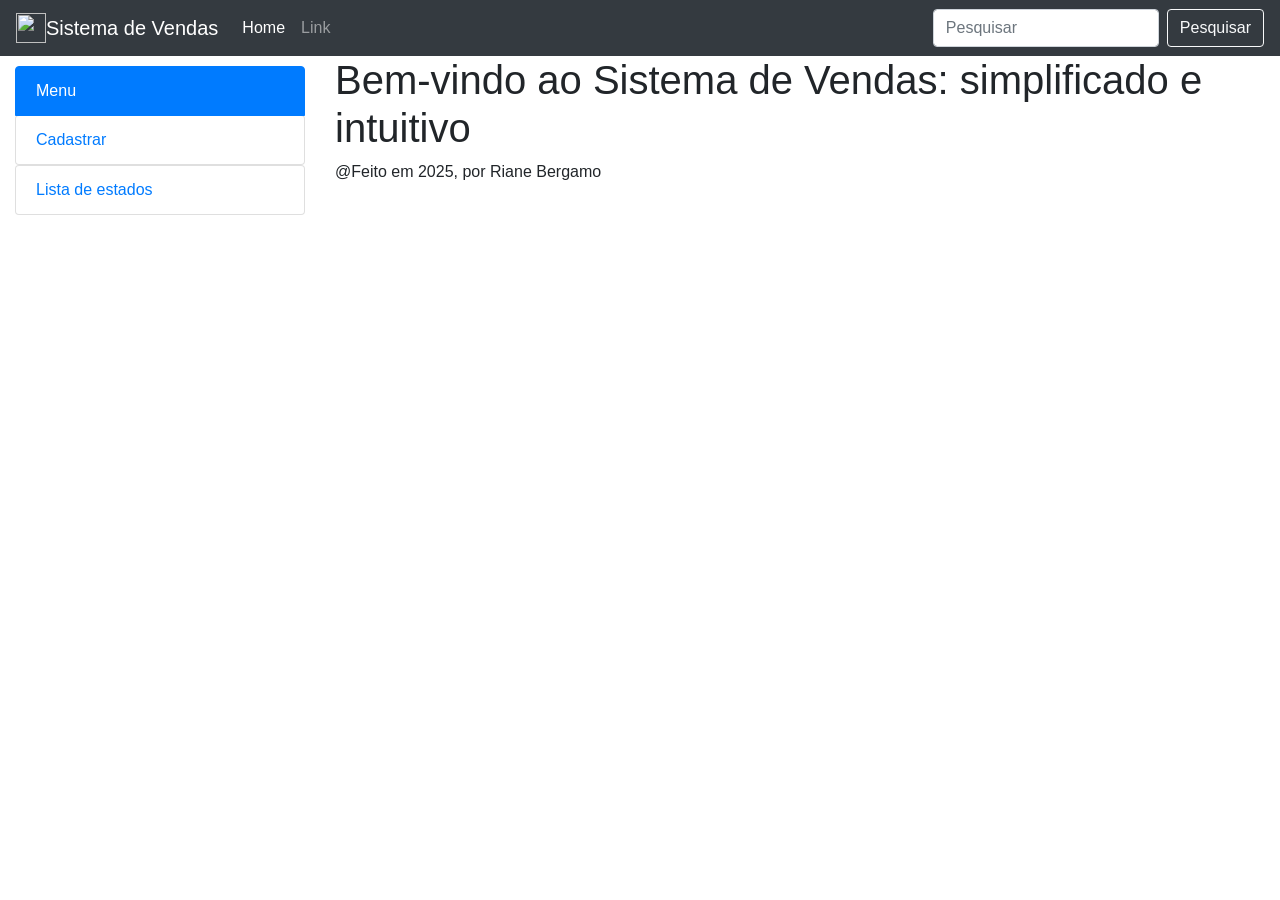
==== src/main/resources/templates/administrativo/home.html @ 01ae9f4f "front end com bootstrap" ====
<!DOCTYPE html>
<html lang="pt-br">
<head>
    <!-- Meta tags Obrigatórias -->
    <meta charset="utf-8">
    <meta name="viewport" content="width=device-width, initial-scale=1, shrink-to-fit=no">

    <!-- Bootstrap CSS -->
    <link rel="stylesheet" href="https://stackpath.bootstrapcdn.com/bootstrap/4.1.3/css/bootstrap.min.css" integrity="sha384-MCw98/SFnGE8fJT3GXwEOngsV7Zt27NXFoaoApmYm81iuXoPkFOJwJ8ERdknLPMO" crossorigin="anonymous">

    <title>HOME</title>

</head>
<body>

<nav class="navbar navbar-expand-lg navbar-dark bg-dark">

    <!-- Logo: Imagem e texto -->
    <img src="https://png.pngtree.com/png-vector/20220519/ourmid/pngtree-white-triangle-shape-realistic-button-png-image_4689259.png"
         width="30" height="30" class="d-inline-block align-top" alt=""></a>

    <a class="navbar-brand" href="#">Sistema de Vendas</a>
    <button class="navbar-toggler" type="button" data-toggle="collapse" data-target="#conteudoNavbarSuportado" aria-controls="conteudoNavbarSuportado" aria-expanded="false" aria-label="Alterna navegação">
        <span class="navbar-toggler-icon"></span>
    </button>

    <div class="collapse navbar-collapse" id="conteudoNavbarSuportado">
        <ul class="navbar-nav mr-auto">
            <li class="nav-item active">
                <a class="nav-link" href="#">Home <span class="sr-only">(página atual)</span></a>
            </li>
            <li class="nav-item">
                <a class="nav-link" href="#">Link</a>
            </li>
        </ul>
        <form class="form-inline my-2 my-lg-0">
            <input class="form-control mr-sm-2" type="search" placeholder="Pesquisar" aria-label="Pesquisar">
            <button class="btn btn-outline-light my-2 my-sm-0" type="submit">Pesquisar</button>
        </form>
    </div>
</nav>

<div class="container-fluid">

    <div class="row">
        <div class="col-md-3">

            <ul class="list-group" style="margin-top: 10px;">
                <li class="list-group-item active">Menu</li>
                <a href="/cadastrar"><li class="list-group-item">Cadastrar</li></a>      <!--cadastro estado-->
                <a href="/listar"><li class="list-group-item">Lista de estados</li></a> <!--lista estado-->
            </ul>

        </div>

        <div class="col-md-9">
            <h1>Bem-vindo ao Sistema de Vendas: simplificado e intuitivo</h1>
            <p> @Feito em 2025, por Riane Bergamo</p>
        </div>
    </div>

</div>


<!-- JavaScript (Opcional) -->
<!-- jQuery primeiro, depois Popper.js, depois Bootstrap JS -->
<script src="https://code.jquery.com/jquery-3.3.1.slim.min.js" integrity="sha384-q8i/X+965DzO0rT7abK41JStQIAqVgRVzpbzo5smXKp4YfRvH+8abtTE1Pi6jizo" crossorigin="anonymous"></script>
<script src="https://cdnjs.cloudflare.com/ajax/libs/popper.js/1.14.3/umd/popper.min.js" integrity="sha384-ZMP7rVo3mIykV+2+9J3UJ46jBk0WLaUAdn689aCwoqbBJiSnjAK/l8WvCWPIPm49" crossorigin="anonymous"></script>
<script src="https://stackpath.bootstrapcdn.com/bootstrap/4.1.3/js/bootstrap.min.js" integrity="sha384-ChfqqxuZUCnJSK3+MXmPNIyE6ZbWh2IMqE241rYiqJxyMiZ6OW/JmZQ5stwEULTy" crossorigin="anonymous"></script>
</body>
</html>
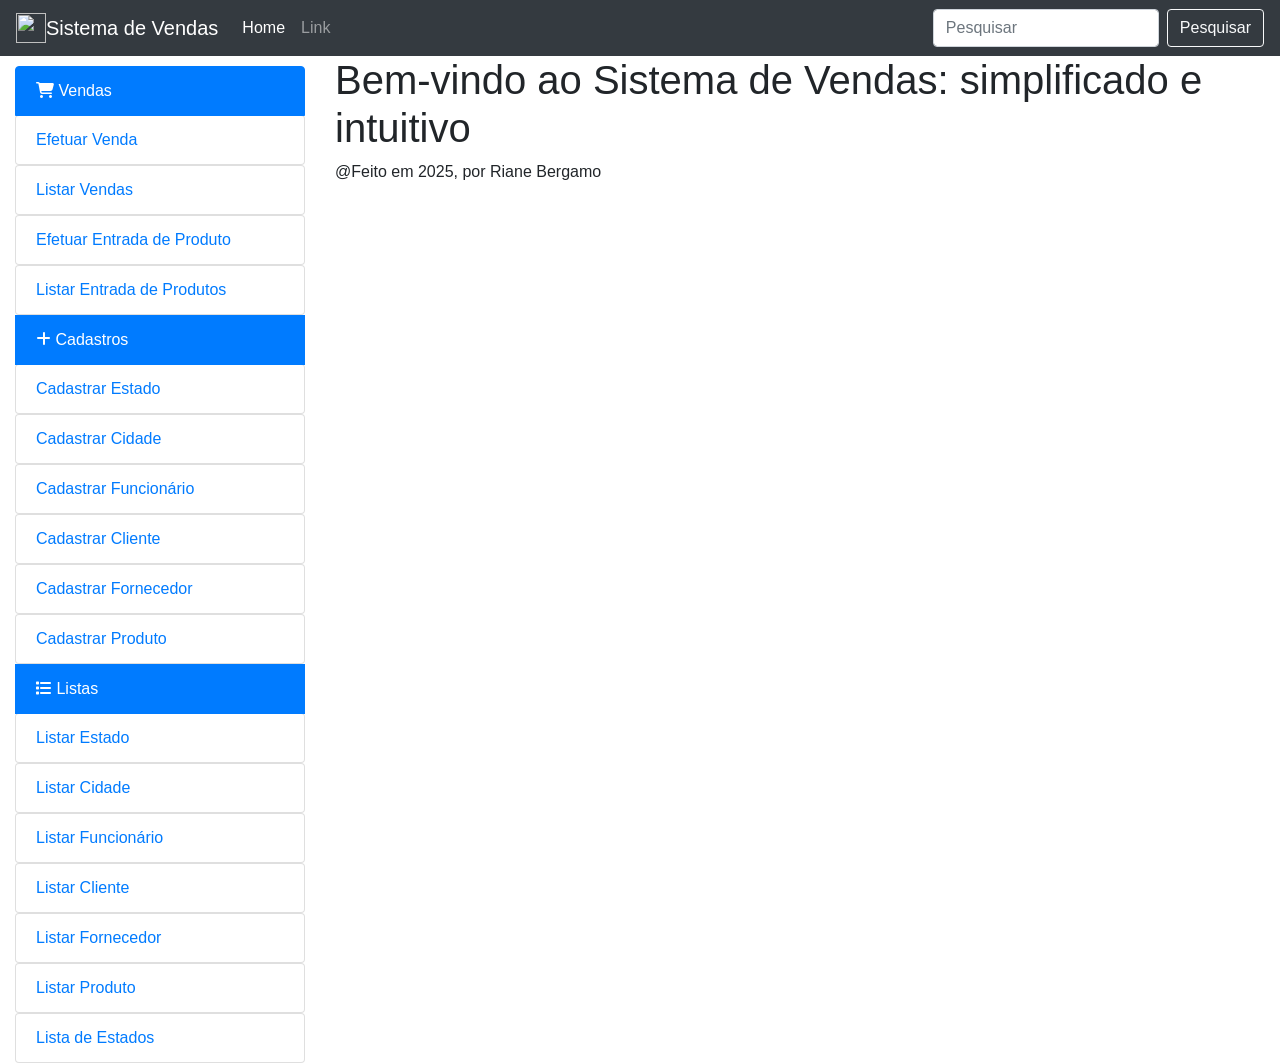
==== commit ff765215: "Fazendo cadastro de cidade" ====
--- a/src/main/resources/templates/administrativo/home.html
+++ b/src/main/resources/templates/administrativo/home.html
@@ -7,6 +7,9 @@
 
     <!-- Bootstrap CSS -->
     <link rel="stylesheet" href="https://stackpath.bootstrapcdn.com/bootstrap/4.1.3/css/bootstrap.min.css" integrity="sha384-MCw98/SFnGE8fJT3GXwEOngsV7Zt27NXFoaoApmYm81iuXoPkFOJwJ8ERdknLPMO" crossorigin="anonymous">
+
+    <!-- font Awesome - Icons-->
+    <link rel="stylesheet" href="https://cdnjs.cloudflare.com/ajax/libs/font-awesome/6.7.2/css/all.min.css" integrity="sha512-Evv84Mr4kqVGRNSgIGL/F/aIDqQb7xQ2vcrdIwxfjThSH8CSR7PBEakCr51Ck+w+/U6swU2Im1vVX0SVk9ABhg==" crossorigin="anonymous" referrerpolicy="no-referrer" />
 
     <title>HOME</title>
 
@@ -46,9 +49,30 @@
         <div class="col-md-3">
 
             <ul class="list-group" style="margin-top: 10px;">
-                <li class="list-group-item active">Menu</li>
-                <a href="/cadastrar"><li class="list-group-item">Cadastrar</li></a>      <!--cadastro estado-->
-                <a href="/listar"><li class="list-group-item">Lista de estados</li></a> <!--lista estado-->
+                <li class="list-group-item active"> <i class="fa-solid fa-cart-shopping"></i> Vendas </li> <!-- Funcionalidades -->
+                <a href="/cadastrarVenda"><li class="list-group-item">Efetuar Venda</li></a>
+                <a href="/listarVenda"><li class="list-group-item">Listar Vendas</li></a>
+                <a href="/cadastrarEstado"><li class="list-group-item">Efetuar Entrada de Produto</li></a>
+                <a href="/ListarEntrada"><li class="list-group-item">Listar Entrada de Produtos</li></a>
+
+
+                <li class="list-group-item active"> <i class="fa-solid fa-plus"></i> Cadastros </li>
+                <a href="/cadastrarEstado"><li class="list-group-item">Cadastrar Estado</li></a>      <!--cadastro estado-->
+                <a href="/cadastrarCidade"><li class="list-group-item">Cadastrar Cidade</li></a>
+                <a href="/cadastrarFuncionario"><li class="list-group-item">Cadastrar Funcionário</li></a>
+                <a href="/cadastrarCliente"><li class="list-group-item">Cadastrar Cliente</li></a>
+                <a href="/cadastrarFornecedor"><li class="list-group-item">Cadastrar Fornecedor</li></a>
+                <a href="/cadastrarProduto"><li class="list-group-item">Cadastrar Produto</li></a>
+
+                <li class="list-group-item active"> <i class="fa-solid fa-list"></i> Listas </li>
+                <a href="/listarEstado"><li class="list-group-item">Listar Estado</li></a>
+                <a href="/listarCidade"><li class="list-group-item">Listar Cidade</li></a>
+                <a href="/listarFuncionario"><li class="list-group-item">Listar Funcionário</li></a>
+                <a href="/listarCliente"><li class="list-group-item">Listar Cliente</li></a>
+                <a href="/listarFornecedor"><li class="list-group-item">Listar Fornecedor</li></a>
+                <a href="/listarProduto"><li class="list-group-item">Listar Produto</li></a>
+
+                <a href="/listarEstado"><li class="list-group-item">Lista de Estados</li></a>
             </ul>
 
         </div>
@@ -67,5 +91,6 @@
 <script src="https://code.jquery.com/jquery-3.3.1.slim.min.js" integrity="sha384-q8i/X+965DzO0rT7abK41JStQIAqVgRVzpbzo5smXKp4YfRvH+8abtTE1Pi6jizo" crossorigin="anonymous"></script>
 <script src="https://cdnjs.cloudflare.com/ajax/libs/popper.js/1.14.3/umd/popper.min.js" integrity="sha384-ZMP7rVo3mIykV+2+9J3UJ46jBk0WLaUAdn689aCwoqbBJiSnjAK/l8WvCWPIPm49" crossorigin="anonymous"></script>
 <script src="https://stackpath.bootstrapcdn.com/bootstrap/4.1.3/js/bootstrap.min.js" integrity="sha384-ChfqqxuZUCnJSK3+MXmPNIyE6ZbWh2IMqE241rYiqJxyMiZ6OW/JmZQ5stwEULTy" crossorigin="anonymous"></script>
+
 </body>
 </html>
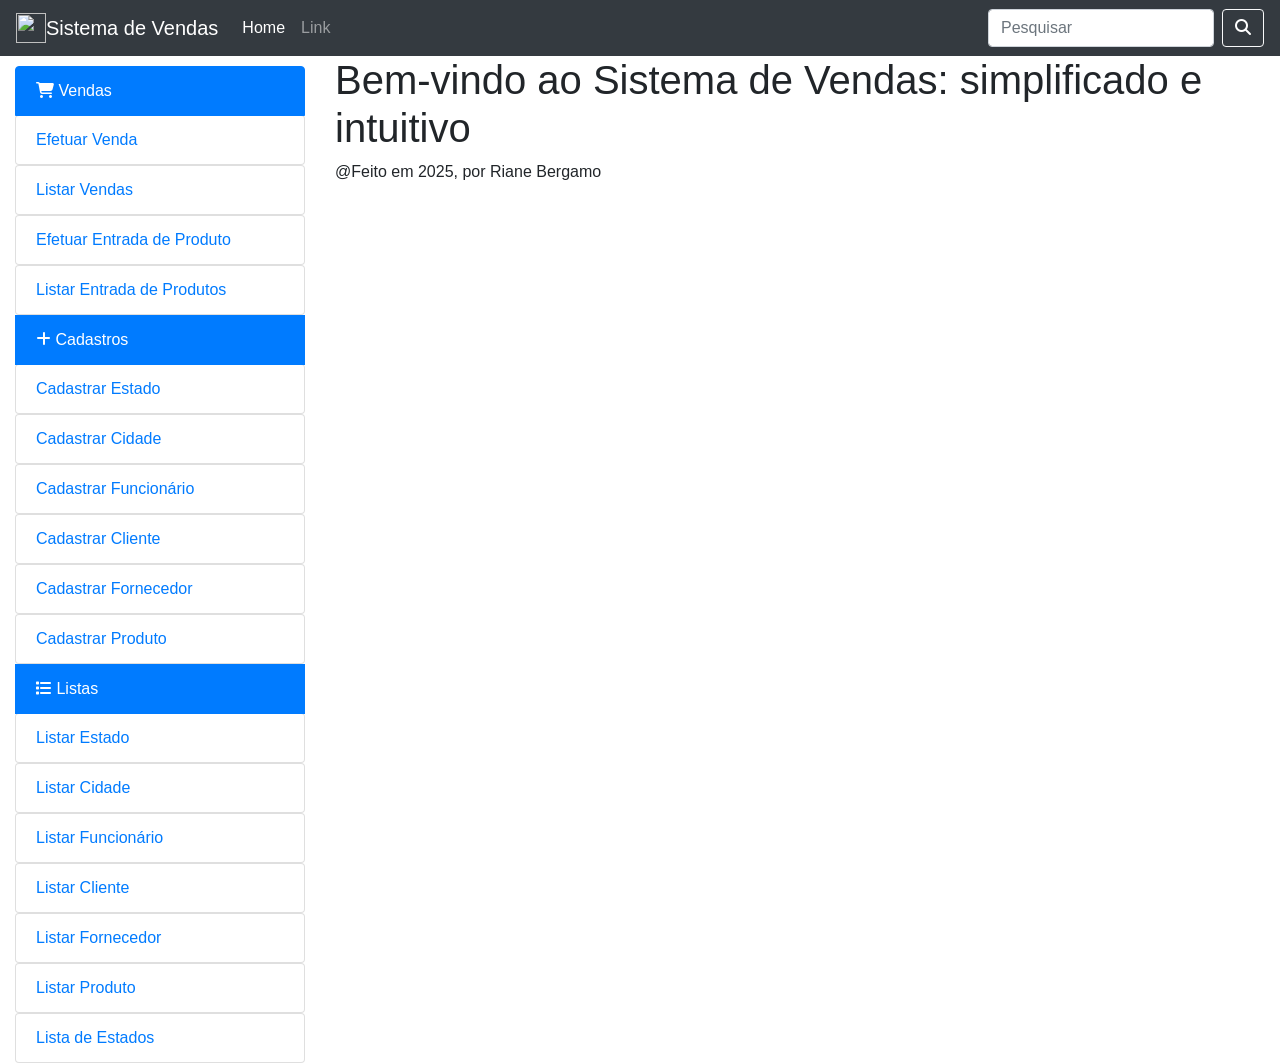
==== commit 454bf98a: "criando listagem e cadastro de Produtos" ====
--- a/src/main/resources/templates/administrativo/home.html
+++ b/src/main/resources/templates/administrativo/home.html
@@ -38,7 +38,7 @@
         </ul>
         <form class="form-inline my-2 my-lg-0">
             <input class="form-control mr-sm-2" type="search" placeholder="Pesquisar" aria-label="Pesquisar">
-            <button class="btn btn-outline-light my-2 my-sm-0" type="submit">Pesquisar</button>
+            <button class="btn btn-outline-light my-2 my-sm-0" type="submit"><i class="fa-solid fa-magnifying-glass" style="color: #ffffff;"></i></button><!--Pesquisar-->
         </form>
     </div>
 </nav>
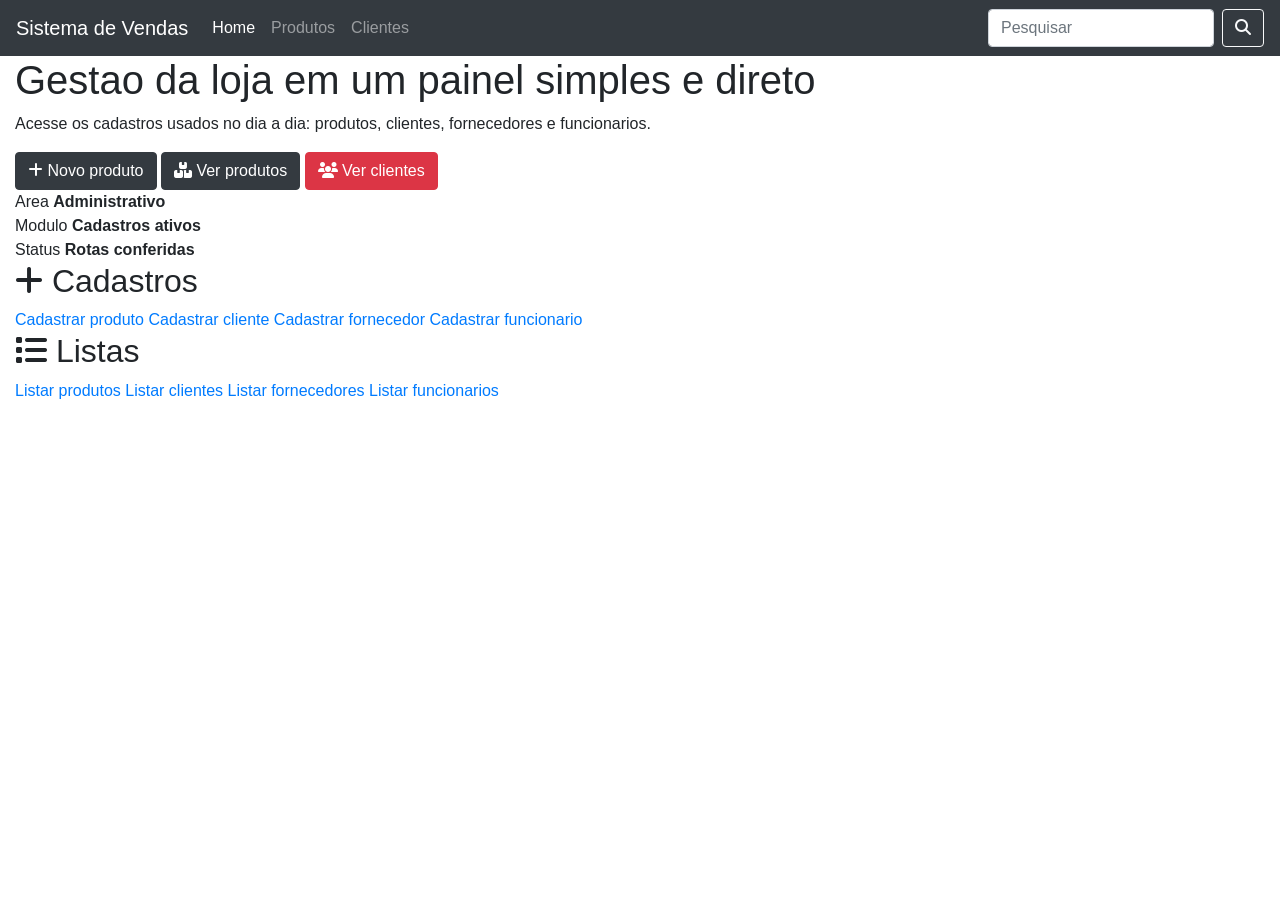
==== commit 6d4e652f: "Atualiza sistema loja" ====
--- a/src/main/resources/templates/administrativo/home.html
+++ b/src/main/resources/templates/administrativo/home.html
@@ -1,96 +1,94 @@
 <!DOCTYPE html>
 <html lang="pt-br">
 <head>
-    <!-- Meta tags Obrigatórias -->
     <meta charset="utf-8">
     <meta name="viewport" content="width=device-width, initial-scale=1, shrink-to-fit=no">
 
-    <!-- Bootstrap CSS -->
     <link rel="stylesheet" href="https://stackpath.bootstrapcdn.com/bootstrap/4.1.3/css/bootstrap.min.css" integrity="sha384-MCw98/SFnGE8fJT3GXwEOngsV7Zt27NXFoaoApmYm81iuXoPkFOJwJ8ERdknLPMO" crossorigin="anonymous">
+    <link rel="stylesheet" href="https://cdnjs.cloudflare.com/ajax/libs/font-awesome/6.7.2/css/all.min.css" integrity="sha512-Evv84Mr4kqVGRNSgIGL/F/aIDqQb7xQ2vcrdIwxfjThSH8CSR7PBEakCr51Ck+w+/U6swU2Im1vVX0SVk9ABhg==" crossorigin="anonymous" referrerpolicy="no-referrer" />
+    <link rel="stylesheet" href="/css/admin.css">
 
-    <!-- font Awesome - Icons-->
-    <link rel="stylesheet" href="https://cdnjs.cloudflare.com/ajax/libs/font-awesome/6.7.2/css/all.min.css" integrity="sha512-Evv84Mr4kqVGRNSgIGL/F/aIDqQb7xQ2vcrdIwxfjThSH8CSR7PBEakCr51Ck+w+/U6swU2Im1vVX0SVk9ABhg==" crossorigin="anonymous" referrerpolicy="no-referrer" />
-
-    <title>HOME</title>
-
+    <title>Sistema de Vendas</title>
 </head>
 <body>
 
 <nav class="navbar navbar-expand-lg navbar-dark bg-dark">
-
-    <!-- Logo: Imagem e texto -->
-    <img src="https://png.pngtree.com/png-vector/20220519/ourmid/pngtree-white-triangle-shape-realistic-button-png-image_4689259.png"
-         width="30" height="30" class="d-inline-block align-top" alt=""></a>
-
-    <a class="navbar-brand" href="#">Sistema de Vendas</a>
-    <button class="navbar-toggler" type="button" data-toggle="collapse" data-target="#conteudoNavbarSuportado" aria-controls="conteudoNavbarSuportado" aria-expanded="false" aria-label="Alterna navegação">
+    <a class="navbar-brand" href="/administrativo">Sistema de Vendas</a>
+    <button class="navbar-toggler" type="button" data-toggle="collapse" data-target="#conteudoNavbarSuportado" aria-controls="conteudoNavbarSuportado" aria-expanded="false" aria-label="Alternar navegacao">
         <span class="navbar-toggler-icon"></span>
     </button>
 
     <div class="collapse navbar-collapse" id="conteudoNavbarSuportado">
         <ul class="navbar-nav mr-auto">
             <li class="nav-item active">
-                <a class="nav-link" href="#">Home <span class="sr-only">(página atual)</span></a>
+                <a class="nav-link" href="/administrativo">Home <span class="sr-only">(pagina atual)</span></a>
             </li>
             <li class="nav-item">
-                <a class="nav-link" href="#">Link</a>
+                <a class="nav-link" href="/listarProduto">Produtos</a>
+            </li>
+            <li class="nav-item">
+                <a class="nav-link" href="/listarCliente">Clientes</a>
             </li>
         </ul>
         <form class="form-inline my-2 my-lg-0">
             <input class="form-control mr-sm-2" type="search" placeholder="Pesquisar" aria-label="Pesquisar">
-            <button class="btn btn-outline-light my-2 my-sm-0" type="submit"><i class="fa-solid fa-magnifying-glass" style="color: #ffffff;"></i></button><!--Pesquisar-->
+            <button class="btn btn-outline-light my-2 my-sm-0" type="submit"><i class="fa-solid fa-magnifying-glass"></i></button>
         </form>
     </div>
 </nav>
 
-<div class="container-fluid">
+<main class="container-fluid">
+    <div class="app-shell">
+        <section class="hero-panel">
+            <div class="hero-main">
+                <h1>Gestao da loja em um painel simples e direto</h1>
+                <p>Acesse os cadastros usados no dia a dia: produtos, clientes, fornecedores e funcionarios.</p>
+                <div class="hero-actions">
+                    <a class="btn btn-dark" href="/cadastrarProduto"><i class="fa-solid fa-plus"></i> Novo produto</a>
+                    <a class="btn btn-dark" href="/listarProduto"><i class="fa-solid fa-boxes-stacked"></i> Ver produtos</a>
+                    <a class="btn btn-danger" href="/listarCliente"><i class="fa-solid fa-users"></i> Ver clientes</a>
+                </div>
+            </div>
 
-    <div class="row">
-        <div class="col-md-3">
+            <aside class="hero-side">
+                <div class="metric">
+                    <span>Area</span>
+                    <strong>Administrativo</strong>
+                </div>
+                <div class="metric">
+                    <span>Modulo</span>
+                    <strong>Cadastros ativos</strong>
+                </div>
+                <div class="metric">
+                    <span>Status</span>
+                    <strong>Rotas conferidas</strong>
+                </div>
+            </aside>
+        </section>
 
-            <ul class="list-group" style="margin-top: 10px;">
-                <li class="list-group-item active"> <i class="fa-solid fa-cart-shopping"></i> Vendas </li> <!-- Funcionalidades -->
-                <a href="/cadastrarVenda"><li class="list-group-item">Efetuar Venda</li></a>
-                <a href="/listarVenda"><li class="list-group-item">Listar Vendas</li></a>
-                <a href="/cadastrarEstado"><li class="list-group-item">Efetuar Entrada de Produto</li></a>
-                <a href="/ListarEntrada"><li class="list-group-item">Listar Entrada de Produtos</li></a>
+        <section class="menu-grid">
+            <div class="menu-section">
+                <h2><i class="fa-solid fa-plus"></i> Cadastros</h2>
+                <a href="/cadastrarProduto">Cadastrar produto</a>
+                <a href="/cadastrarCliente">Cadastrar cliente</a>
+                <a href="/cadastrarFornecedor">Cadastrar fornecedor</a>
+                <a href="/cadastrarFuncionario">Cadastrar funcionario</a>
+            </div>
 
+            <div class="menu-section">
+                <h2><i class="fa-solid fa-list"></i> Listas</h2>
+                <a href="/listarProduto">Listar produtos</a>
+                <a href="/listarCliente">Listar clientes</a>
+                <a href="/listarFornecedor">Listar fornecedores</a>
+                <a href="/listarFuncionario">Listar funcionarios</a>
+            </div>
+        </section>
+    </div>
+</main>
 
-                <li class="list-group-item active"> <i class="fa-solid fa-plus"></i> Cadastros </li>
-                <a href="/cadastrarEstado"><li class="list-group-item">Cadastrar Estado</li></a>      <!--cadastro estado-->
-                <a href="/cadastrarCidade"><li class="list-group-item">Cadastrar Cidade</li></a>
-                <a href="/cadastrarFuncionario"><li class="list-group-item">Cadastrar Funcionário</li></a>
-                <a href="/cadastrarCliente"><li class="list-group-item">Cadastrar Cliente</li></a>
-                <a href="/cadastrarFornecedor"><li class="list-group-item">Cadastrar Fornecedor</li></a>
-                <a href="/cadastrarProduto"><li class="list-group-item">Cadastrar Produto</li></a>
-
-                <li class="list-group-item active"> <i class="fa-solid fa-list"></i> Listas </li>
-                <a href="/listarEstado"><li class="list-group-item">Listar Estado</li></a>
-                <a href="/listarCidade"><li class="list-group-item">Listar Cidade</li></a>
-                <a href="/listarFuncionario"><li class="list-group-item">Listar Funcionário</li></a>
-                <a href="/listarCliente"><li class="list-group-item">Listar Cliente</li></a>
-                <a href="/listarFornecedor"><li class="list-group-item">Listar Fornecedor</li></a>
-                <a href="/listarProduto"><li class="list-group-item">Listar Produto</li></a>
-
-                <a href="/listarEstado"><li class="list-group-item">Lista de Estados</li></a>
-            </ul>
-
-        </div>
-
-        <div class="col-md-9">
-            <h1>Bem-vindo ao Sistema de Vendas: simplificado e intuitivo</h1>
-            <p> @Feito em 2025, por Riane Bergamo</p>
-        </div>
-    </div>
-
-</div>
-
-
-<!-- JavaScript (Opcional) -->
-<!-- jQuery primeiro, depois Popper.js, depois Bootstrap JS -->
 <script src="https://code.jquery.com/jquery-3.3.1.slim.min.js" integrity="sha384-q8i/X+965DzO0rT7abK41JStQIAqVgRVzpbzo5smXKp4YfRvH+8abtTE1Pi6jizo" crossorigin="anonymous"></script>
 <script src="https://cdnjs.cloudflare.com/ajax/libs/popper.js/1.14.3/umd/popper.min.js" integrity="sha384-ZMP7rVo3mIykV+2+9J3UJ46jBk0WLaUAdn689aCwoqbBJiSnjAK/l8WvCWPIPm49" crossorigin="anonymous"></script>
 <script src="https://stackpath.bootstrapcdn.com/bootstrap/4.1.3/js/bootstrap.min.js" integrity="sha384-ChfqqxuZUCnJSK3+MXmPNIyE6ZbWh2IMqE241rYiqJxyMiZ6OW/JmZQ5stwEULTy" crossorigin="anonymous"></script>
 
 </body>
-</html>+</html>
